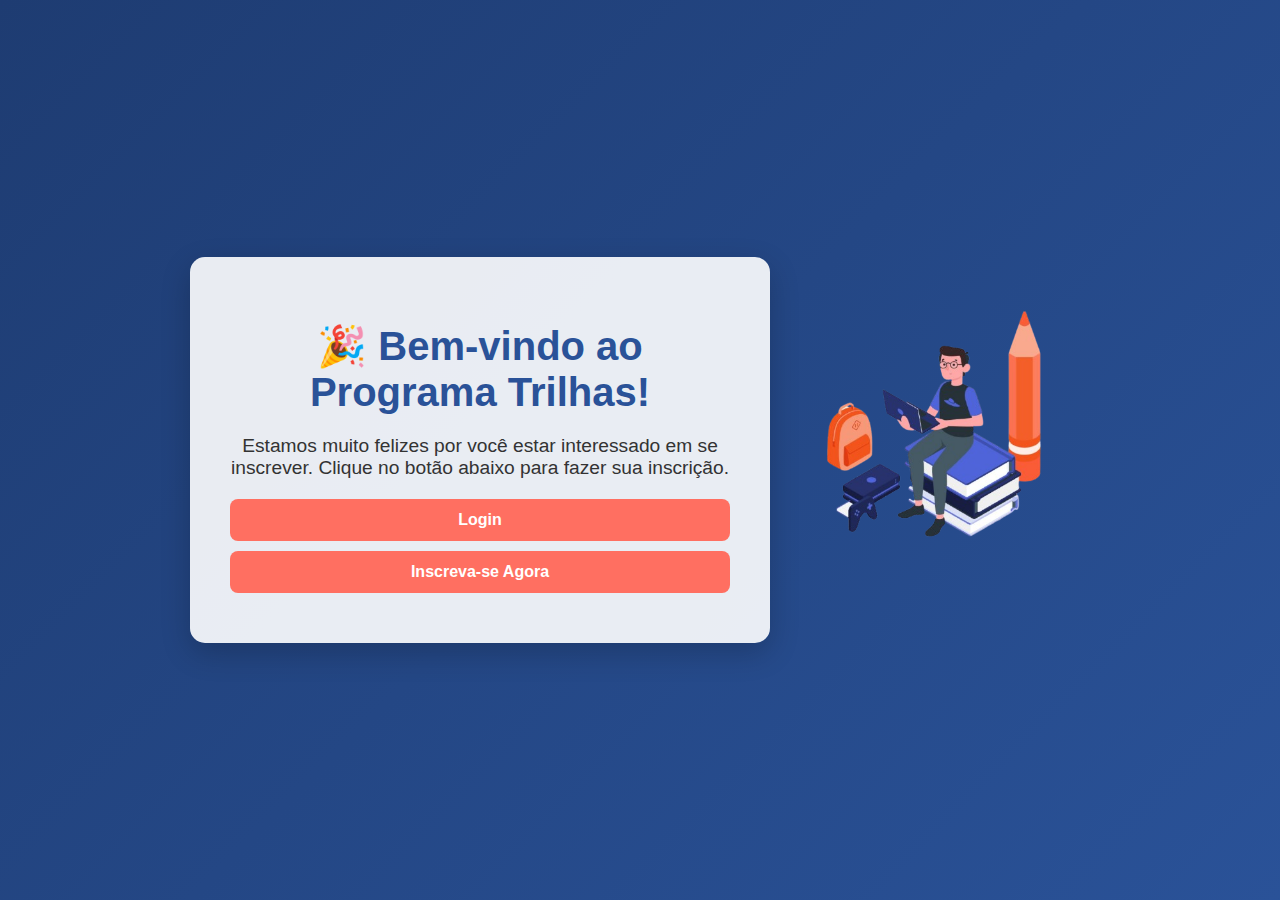
==== Projeto/index.html @ bfc04d7b "adicionando tela de login" ====
<!DOCTYPE html>
<html lang="pt-BR">
<head>
    <meta charset="UTF-8">
    <meta name="viewport" content="width=device-width, initial-scale=1.0">
    <title>Bem-vindo ao Programa Trilhas</title>
    <link rel="stylesheet" href="inicio-final.css">

</head>
<body>
    <div class="welcome-container">
        <div class="welcome-content">
            <h1>🎉 Bem-vindo ao Programa Trilhas!</h1>
            <p>Estamos muito felizes por você estar interessado em se inscrever. Clique no botão abaixo para fazer sua inscrição.</p>
            <a href="inscricao.html" class="btn">Login</a>
            <a href="inscricao.html" class="btn">Inscreva-se Agora</a>
        </div>
        <img src="imagens/garotoNote.png" alt="garoto" class="garoto">
    </div>
</body>
</html>
---- Projeto/inicio-final.css ----
body {
    margin: 0;
    padding: 0;
    height: 100vh;
    display: flexbox;
    justify-content: center;
    align-items: center;
    background: linear-gradient(135deg, #1e3c72 0%, #2a5298 100%);
    font-family: Arial, sans-serif;
    color: #fff;
}


/* ___________________________Pagina inicial______________________________________________________________________*/


.welcome-container {
    display: flex;
    justify-content:center;
    align-items: center;
    height: 100vh;
    width: 100%;
}

.welcome-content {
    background-color: rgba(255, 255, 255, 0.9);
    padding: 40px;
    border-radius: 15px;
    box-shadow: 0 10px 30px rgba(0, 0, 0, 0.2);
    max-width: 500px;
    text-align: center;
    animation: slideIn 0.5s ease-out;
}

.welcome-content h1 {
    color: #2a5298;
    font-size: 2.5rem;
    margin-bottom: 20px;
}

.welcome-content p {
    color: #333;
    font-size: 1.2rem;
    margin-bottom: 20px;
}

.btn {
    display: table-column;
    padding: 12px 24px;
    background-color: #ff6f61;
    color: #fff;
    text-decoration: none;
    border-radius: 8px;
    font-size: 1rem;
    font-weight: bold;
    transition: background-color 0.3s ease, transform 0.3s ease;
}

.btn:hover {
    background-color: #ff4a3d;
    transform: translateY(-2px);
}

@keyframes slideIn {
    from {
        opacity: 0;
        transform: translateY(-50px);
    }

    to {
        opacity: 1;
        transform: translateY(0);
    }
}
/*___________________________Imagens______________________________________________________________________*/

.garoto{
    display: flex;
    width: 25%;
    display: block; 
    left: auto; 
}
/* ___________________________Responsividade______________________________________________________________________*/
@media (max-width: 800px) {
  
.welcome-content {
    background-color: rgba(255, 255, 255, 0.9);
    padding: 20px;
    border-radius: 7.5px;
    box-shadow: 0 10px 30px rgba(0, 0, 0, 0.2);
    max-width: 250px;
    text-align: center;
    animation: slideIn 0.5s ease-out;
}

.welcome-content h1 {
    color: #2a5298;
    font-size: 2.5rem;
    margin-bottom: 10px;
}

.welcome-content p {
    color: #333;
    font-size: 1.2rem;
    margin-bottom: 20px;
}
.garoto{
    display: flex;
    width: 45%;
    display: block; 
    left: auto; 
}

}



/* ___________________________Pagina final______________________________________________________________________*/


.success-container {
    display: flex;
    justify-content: center;
    align-items: center;
    height: 100vh;
    width: 100%;
}

.success-content {
    background-color: rgba(255, 255, 255, 0.9);
    padding: 40px;
    border-radius: 15px;
    box-shadow: 0 10px 30px rgba(0, 0, 0, 0.2);
    max-width: 500px;
    text-align: center;
    animation: slideIn 0.5s ease-out;
}

.success-content h1 {
    color: #2a5298;
    font-size: 2.5rem;
    margin-bottom: 20px;
}

.success-content p {
    color: #333;
    font-size: 1.2rem;
    margin-bottom: 20px;
}

.btn {
    display: flex;
    flex-direction: column;
    margin-bottom: 10px;
    padding: 12px 24px;
    background-color: #ff6f61;
    color: #fff;
    text-decoration: none;
    border-radius: 8px;
    font-size: 1rem;
    font-weight: bold;
    transition: background-color 0.3s ease, transform 0.3s ease;
}

.btn:hover {
    background-color: #ff4a3d;
    transform: translateY(-2px);
}

@keyframes slideIn {
    from {
        opacity: 0;
        transform: translateY(-50px);
    }

    to {
        opacity: 1;
        transform: translateY(0);
    }
}
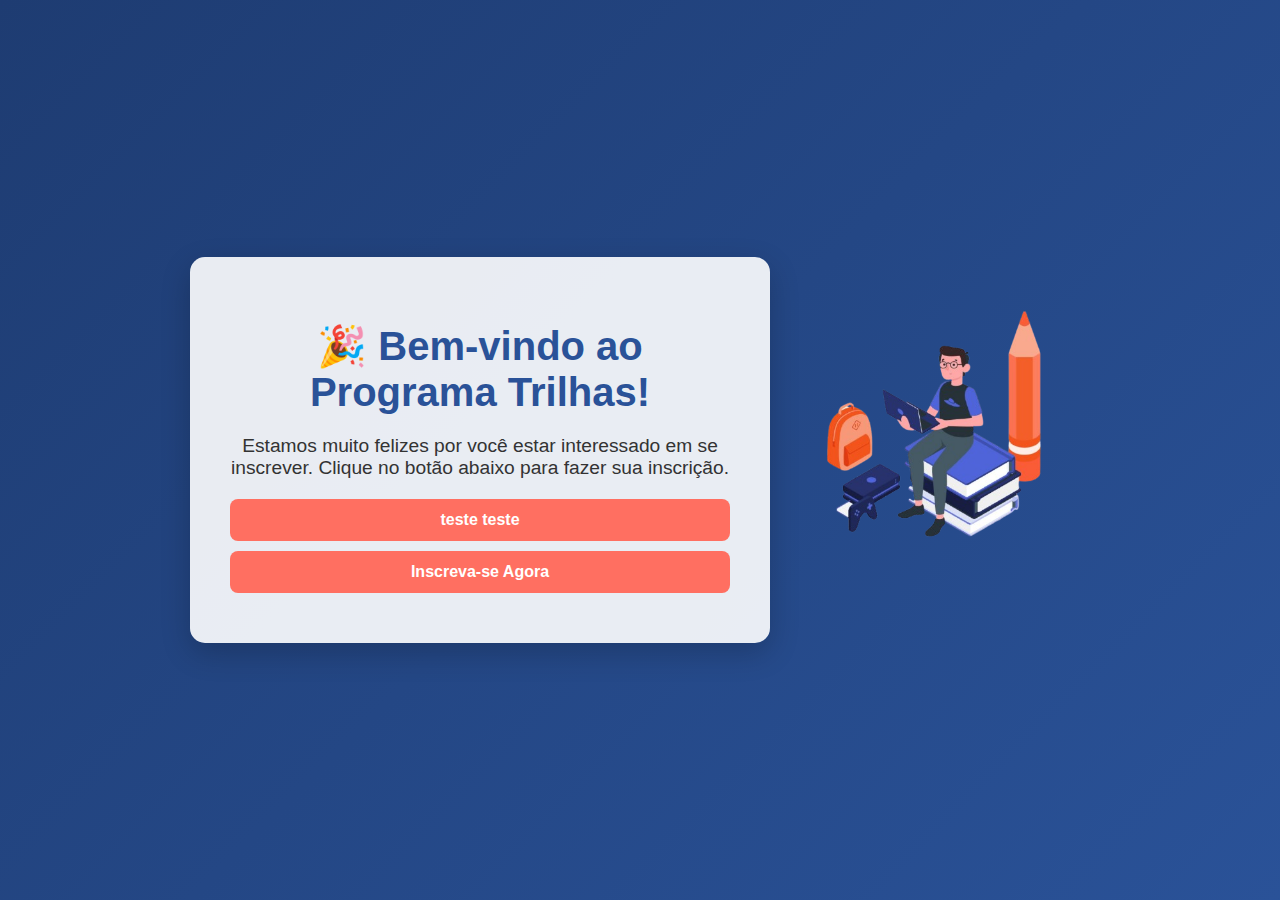
==== commit a20c6764: "Correção do botão de login" ====
--- a/Projeto/index.html
+++ b/Projeto/index.html
@@ -12,7 +12,7 @@
         <div class="welcome-content">
             <h1>🎉 Bem-vindo ao Programa Trilhas!</h1>
             <p>Estamos muito felizes por você estar interessado em se inscrever. Clique no botão abaixo para fazer sua inscrição.</p>
-            <a href="inscricao.html" class="btn">Login</a>
+            <a href="inscricao.html" class="btn">teste teste</a>
             <a href="inscricao.html" class="btn">Inscreva-se Agora</a>
         </div>
         <img src="imagens/garotoNote.png" alt="garoto" class="garoto">
